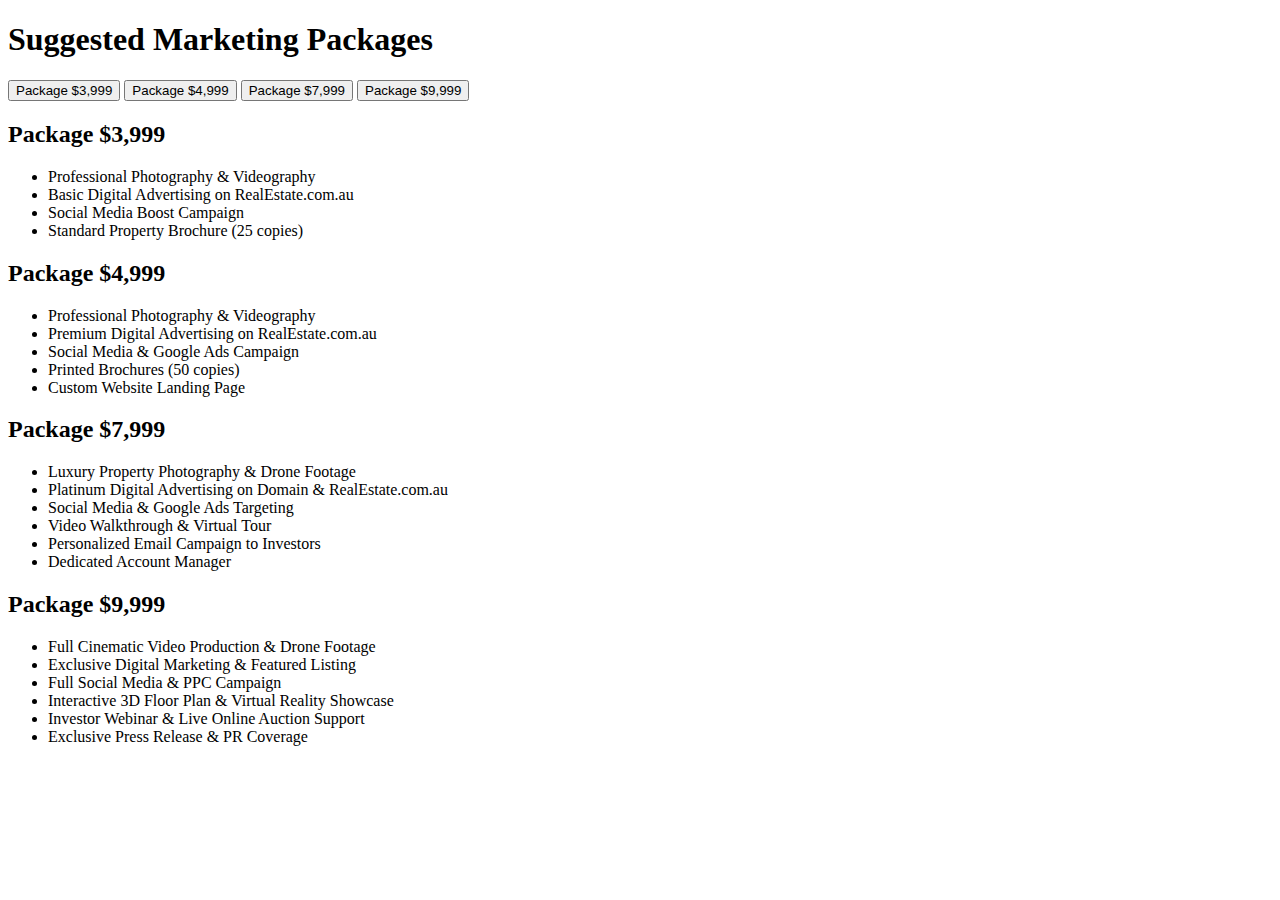
==== index.html @ 61d82912 "index.html" ====
<!DOCTYPE html>
<html lang="en">
<head>
    <meta charset="UTF-8">
    <meta name="viewport" content="width=device-width, initial-scale=1.0">
    <title>Marketing Packages</title>
    <link rel="stylesheet" href="styles.css">
</head>
<body>

    <h1>Suggested Marketing Packages</h1>

    <div class="toggle-buttons">
        <button onclick="showPackage('package1')" class="active">Package $3,999</button>
        <button onclick="showPackage('package2')">Package $4,999</button>
        <button onclick="showPackage('package3')">Package $7,999</button>
        <button onclick="showPackage('package4')">Package $9,999</button>
    </div>

    <div class="package-content">
        <div id="package1" class="package active">
            <h2>Package $3,999</h2>
            <ul>
                <li>Professional Photography & Videography</li>
                <li>Basic Digital Advertising on RealEstate.com.au</li>
                <li>Social Media Boost Campaign</li>
                <li>Standard Property Brochure (25 copies)</li>
            </ul>
        </div>

        <div id="package2" class="package">
            <h2>Package $4,999</h2>
            <ul>
                <li>Professional Photography & Videography</li>
                <li>Premium Digital Advertising on RealEstate.com.au</li>
                <li>Social Media & Google Ads Campaign</li>
                <li>Printed Brochures (50 copies)</li>
                <li>Custom Website Landing Page</li>
            </ul>
        </div>

        <div id="package3" class="package">
            <h2>Package $7,999</h2>
            <ul>
                <li>Luxury Property Photography & Drone Footage</li>
                <li>Platinum Digital Advertising on Domain & RealEstate.com.au</li>
                <li>Social Media & Google Ads Targeting</li>
                <li>Video Walkthrough & Virtual Tour</li>
                <li>Personalized Email Campaign to Investors</li>
                <li>Dedicated Account Manager</li>
            </ul>
        </div>

        <div id="package4" class="package">
            <h2>Package $9,999</h2>
            <ul>
                <li>Full Cinematic Video Production & Drone Footage</li>
                <li>Exclusive Digital Marketing & Featured Listing</li>
                <li>Full Social Media & PPC Campaign</li>
                <li>Interactive 3D Floor Plan & Virtual Reality Showcase</li>
                <li>Investor Webinar & Live Online Auction Support</li>
                <li>Exclusive Press Release & PR Coverage</li>
            </ul>
        </div>
    </div>

    <script src="script.js"></script>
</body>
</html>
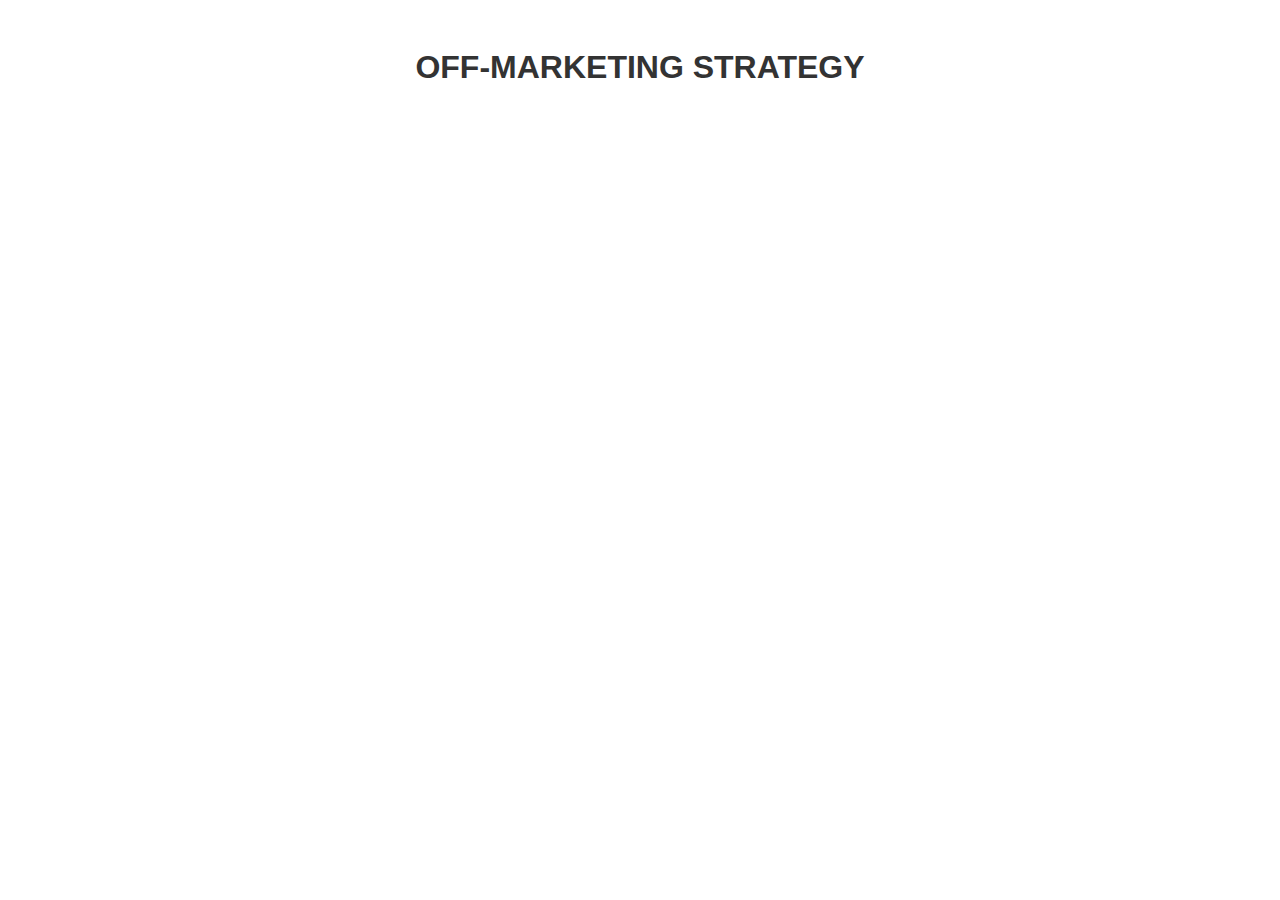
==== commit 4b8722be: "Update index.html" ====
--- a/index.html
+++ b/index.html
@@ -8,62 +8,67 @@
 </head>
 <body>
 
-    <h1>Suggested Marketing Packages</h1>
+    <h1 class="title">OFF-MARKETING STRATEGY</h1>
 
-    <div class="toggle-buttons">
-        <button onclick="showPackage('package1')" class="active">Package $3,999</button>
-        <button onclick="showPackage('package2')">Package $4,999</button>
-        <button onclick="showPackage('package3')">Package $7,999</button>
-        <button onclick="showPackage('package4')">Package $9,999</button>
-    </div>
-
-    <div class="package-content">
-        <div id="package1" class="package active">
-            <h2>Package $3,999</h2>
-            <ul>
-                <li>Professional Photography & Videography</li>
-                <li>Basic Digital Advertising on RealEstate.com.au</li>
-                <li>Social Media Boost Campaign</li>
-                <li>Standard Property Brochure (25 copies)</li>
-            </ul>
+    <div class="packages-container">
+        <div class="package">
+            <h2>Package 1</h2>
+            <div class="package-content">
+                <h3>Branding & Digital</h3>
+                <p>- Logo & Brand Identity</p>
+                <p>- Professional Website</p>
+                <p>- Social Media Setup</p>
+                <h3>Marketing Materials</h3>
+                <p>- Business Cards & Flyers</p>
+                <p>- Email Newsletter Templates</p>
+                <h3>Subtotal: $3,999</h3>
+            </div>
+            <div class="package-total">Total: $3,999</div>
         </div>
 
-        <div id="package2" class="package">
-            <h2>Package $4,999</h2>
-            <ul>
-                <li>Professional Photography & Videography</li>
-                <li>Premium Digital Advertising on RealEstate.com.au</li>
-                <li>Social Media & Google Ads Campaign</li>
-                <li>Printed Brochures (50 copies)</li>
-                <li>Custom Website Landing Page</li>
-            </ul>
+        <div class="package">
+            <h2>Package 2</h2>
+            <div class="package-content">
+                <h3>Marketing Strategy</h3>
+                <p>- Competitor Analysis</p>
+                <p>- Google Ads & SEO</p>
+                <p>- Email Campaign Setup</p>
+                <h3>Development & Design</h3>
+                <p>- Custom Landing Pages</p>
+                <p>- Interactive Media (Videos, Animations)</p>
+                <h3>Subtotal: $4,999</h3>
+            </div>
+            <div class="package-total">Total: $4,999</div>
         </div>
 
-        <div id="package3" class="package">
-            <h2>Package $7,999</h2>
-            <ul>
-                <li>Luxury Property Photography & Drone Footage</li>
-                <li>Platinum Digital Advertising on Domain & RealEstate.com.au</li>
-                <li>Social Media & Google Ads Targeting</li>
-                <li>Video Walkthrough & Virtual Tour</li>
-                <li>Personalized Email Campaign to Investors</li>
-                <li>Dedicated Account Manager</li>
-            </ul>
+        <div class="package">
+            <h2>Package 3</h2>
+            <div class="package-content">
+                <h3>Advanced Advertising</h3>
+                <p>- Paid Social Campaigns</p>
+                <p>- Retargeting & Conversion Optimization</p>
+                <h3>Lead Nurturing</h3>
+                <p>- CRM Integration</p>
+                <p>- Automated Email Flows</p>
+                <h3>Subtotal: $7,999</h3>
+            </div>
+            <div class="package-total">Total: $7,999</div>
         </div>
 
-        <div id="package4" class="package">
-            <h2>Package $9,999</h2>
-            <ul>
-                <li>Full Cinematic Video Production & Drone Footage</li>
-                <li>Exclusive Digital Marketing & Featured Listing</li>
-                <li>Full Social Media & PPC Campaign</li>
-                <li>Interactive 3D Floor Plan & Virtual Reality Showcase</li>
-                <li>Investor Webinar & Live Online Auction Support</li>
-                <li>Exclusive Press Release & PR Coverage</li>
-            </ul>
+        <div class="package">
+            <h2>Package 4</h2>
+            <div class="package-content">
+                <h3>Premium Strategy</h3>
+                <p>- Full Marketing Team Support</p>
+                <p>- Dedicated Account Manager</p>
+                <h3>Complete Digital Ecosystem</h3>
+                <p>- Multi-Channel Ad Campaigns</p>
+                <p>- Advanced Data Analytics & Reporting</p>
+                <h3>Subtotal: $9,999</h3>
+            </div>
+            <div class="package-total">Total: $9,999</div>
         </div>
     </div>
 
-    <script src="script.js"></script>
 </body>
 </html>
--- a/styles.css
+++ b/styles.css
@@ -0,0 +1,50 @@
+body {
+    font-family: Arial, sans-serif;
+    text-align: center;
+    padding: 20px;
+}
+
+h1 {
+    color: #333;
+}
+
+.toggle-buttons {
+    display: flex;
+    justify-content: center;
+    margin-bottom: 20px;
+}
+
+.toggle-buttons button {
+    padding: 10px 20px;
+    border: none;
+    cursor: pointer;
+    background: #ddd;
+    font-size: 16px;
+    margin: 5px;
+    transition: background 0.3s;
+}
+
+.toggle-buttons button.active {
+    background: black;
+    color: white;
+}
+
+.package-content {
+    max-width: 600px;
+    margin: 0 auto;
+    text-align: left;
+}
+
+.package {
+    display: none;
+}
+
+.package.active {
+    display: block;
+    animation: fadeIn 0.3s ease-in-out;
+}
+
+@keyframes fadeIn {
+    from { opacity: 0; }
+    to { opacity: 1; }
+}
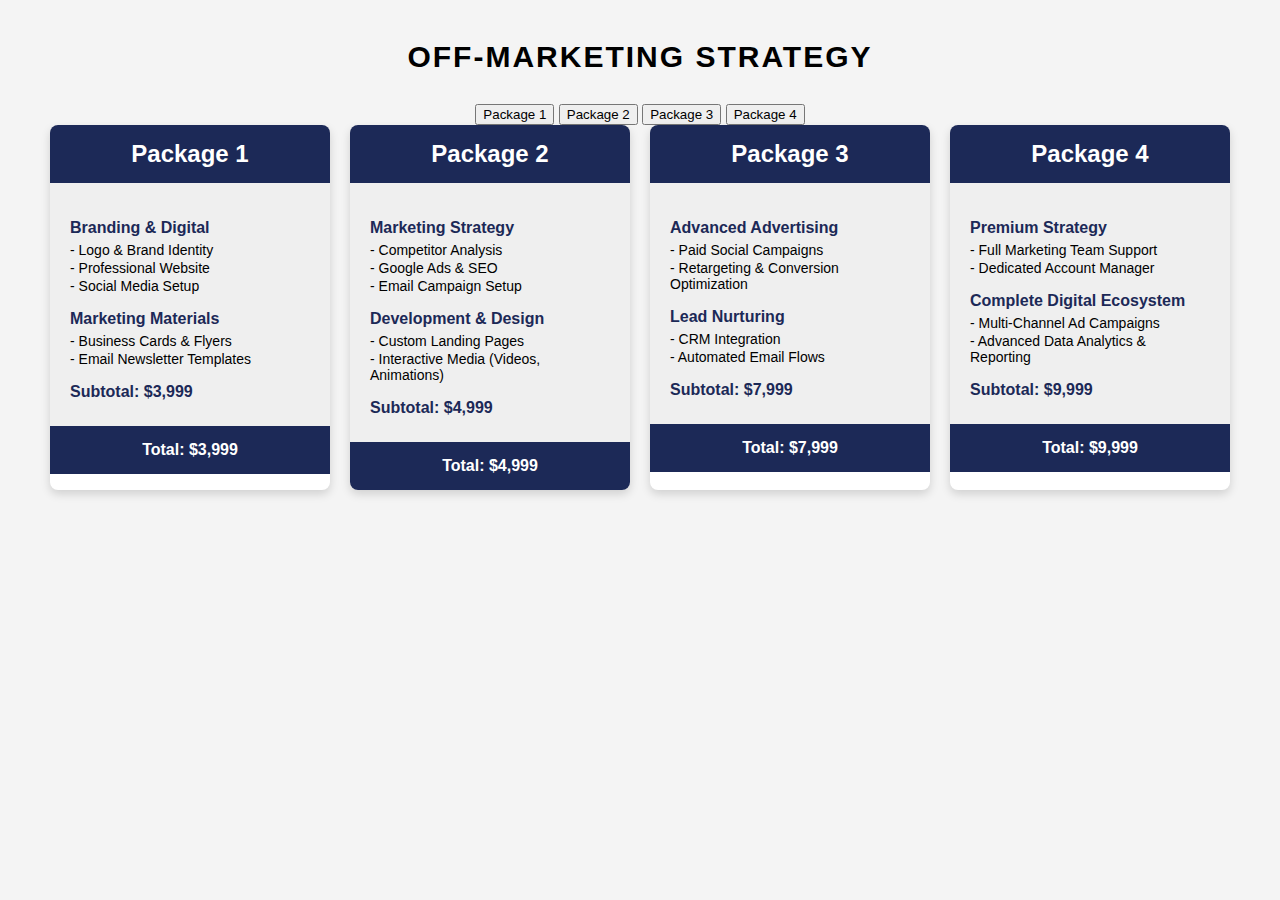
==== commit f9ecdaf1: "Update index.html" ====
--- a/index.html
+++ b/index.html
@@ -5,13 +5,23 @@
     <meta name="viewport" content="width=device-width, initial-scale=1.0">
     <title>Marketing Packages</title>
     <link rel="stylesheet" href="styles.css">
+    <script defer src="script.js"></script>
 </head>
 <body>
 
     <h1 class="title">OFF-MARKETING STRATEGY</h1>
 
+    <!-- Toggle Buttons -->
+    <div class="toggle-buttons">
+        <button class="toggle-btn active" onclick="showPackage('package1')">Package 1</button>
+        <button class="toggle-btn" onclick="showPackage('package2')">Package 2</button>
+        <button class="toggle-btn" onclick="showPackage('package3')">Package 3</button>
+        <button class="toggle-btn" onclick="showPackage('package4')">Package 4</button>
+    </div>
+
+    <!-- Package Sections -->
     <div class="packages-container">
-        <div class="package">
+        <div id="package1" class="package active">
             <h2>Package 1</h2>
             <div class="package-content">
                 <h3>Branding & Digital</h3>
@@ -26,7 +36,7 @@
             <div class="package-total">Total: $3,999</div>
         </div>
 
-        <div class="package">
+        <div id="package2" class="package">
             <h2>Package 2</h2>
             <div class="package-content">
                 <h3>Marketing Strategy</h3>
@@ -41,7 +51,7 @@
             <div class="package-total">Total: $4,999</div>
         </div>
 
-        <div class="package">
+        <div id="package3" class="package">
             <h2>Package 3</h2>
             <div class="package-content">
                 <h3>Advanced Advertising</h3>
@@ -55,7 +65,7 @@
             <div class="package-total">Total: $7,999</div>
         </div>
 
-        <div class="package">
+        <div id="package4" class="package">
             <h2>Package 4</h2>
             <div class="package-content">
                 <h3>Premium Strategy</h3>
--- a/styles.css
+++ b/styles.css
@@ -1,50 +1,72 @@
+/* Global Styles */
 body {
-    font-family: Arial, sans-serif;
+    font-family: 'Arial', sans-serif;
+    background-color: #F4F4F4;
+    margin: 0;
+    padding: 20px;
     text-align: center;
-    padding: 20px;
 }
 
-h1 {
-    color: #333;
+/* Title */
+.title {
+    font-size: 30px;
+    font-weight: bold;
+    text-transform: uppercase;
+    letter-spacing: 2px;
+    margin-bottom: 30px;
 }
 
-.toggle-buttons {
+/* Container for Packages */
+.packages-container {
     display: flex;
     justify-content: center;
-    margin-bottom: 20px;
+    gap: 20px;
+    flex-wrap: wrap;
 }
 
-.toggle-buttons button {
-    padding: 10px 20px;
-    border: none;
-    cursor: pointer;
-    background: #ddd;
-    font-size: 16px;
-    margin: 5px;
-    transition: background 0.3s;
-}
-
-.toggle-buttons button.active {
-    background: black;
-    color: white;
-}
-
-.package-content {
-    max-width: 600px;
-    margin: 0 auto;
+/* Individual Package Styling */
+.package {
+    background-color: white;
+    width: 280px;
+    border-radius: 8px;
+    box-shadow: 0px 4px 10px rgba(0, 0, 0, 0.15);
+    overflow: hidden;
     text-align: left;
 }
 
-.package {
-    display: none;
+/* Header */
+.package h2 {
+    background-color: #1C2957;
+    color: white;
+    padding: 15px;
+    margin: 0;
+    text-align: center;
 }
 
-.package.active {
-    display: block;
-    animation: fadeIn 0.3s ease-in-out;
+/* Package Content */
+.package-content {
+    padding: 20px;
+    background-color: #EFEFEF;
 }
 
-@keyframes fadeIn {
-    from { opacity: 0; }
-    to { opacity: 1; }
+.package-content h3 {
+    font-size: 16px;
+    font-weight: bold;
+    margin-bottom: 5px;
+    color: #1C2957;
 }
+
+.package-content p {
+    margin: 2px 0;
+    font-size: 14px;
+}
+
+/* Price Box */
+.package-total {
+    background-color: #1C2957;
+    color: white;
+    padding: 15px;
+    font-size: 16px;
+    font-weight: bold;
+    text-align: center;
+}
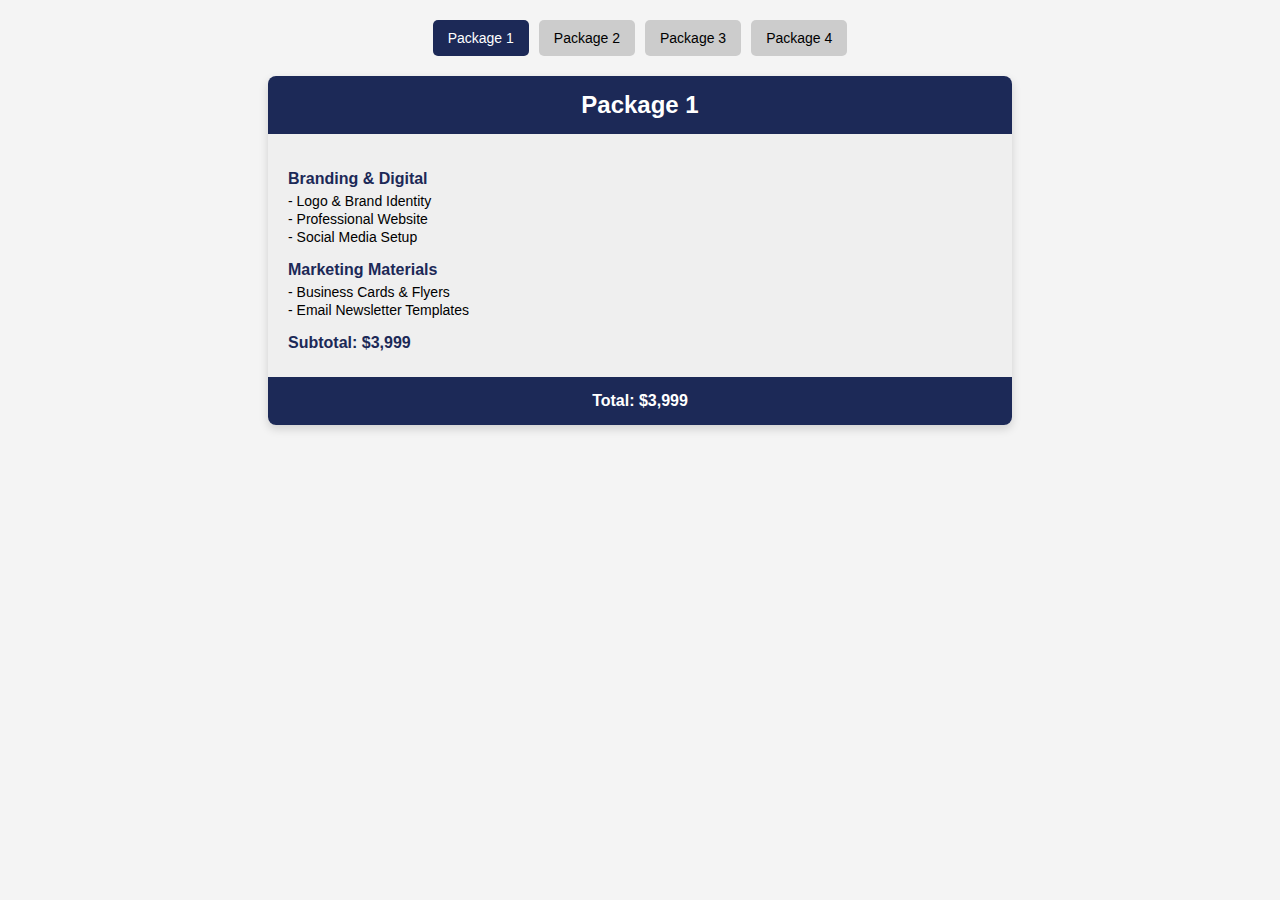
==== commit 1a0ca9b9: "Update index.html" ====
--- a/index.html
+++ b/index.html
@@ -8,8 +8,6 @@
     <script defer src="script.js"></script>
 </head>
 <body>
-
-    <h1 class="title">OFF-MARKETING STRATEGY</h1>
 
     <!-- Toggle Buttons -->
     <div class="toggle-buttons">
--- a/styles.css
+++ b/styles.css
@@ -16,22 +16,52 @@
     margin-bottom: 30px;
 }
 
+/* Toggle Buttons */
+.toggle-buttons {
+    display: flex;
+    justify-content: center;
+    gap: 10px;
+    margin-bottom: 20px;
+}
+
+.toggle-btn {
+    padding: 10px 15px;
+    border: none;
+    cursor: pointer;
+    font-size: 14px;
+    background: #ccc;
+    color: black;
+    transition: background 0.3s;
+    border-radius: 5px;
+}
+
+.toggle-btn.active {
+    background: #1C2957;
+    color: white;
+}
+
 /* Container for Packages */
 .packages-container {
     display: flex;
     justify-content: center;
-    gap: 20px;
-    flex-wrap: wrap;
+    align-items: center;
+    flex-direction: column;
 }
 
 /* Individual Package Styling */
 .package {
     background-color: white;
-    width: 280px;
+    width: 60%;
     border-radius: 8px;
     box-shadow: 0px 4px 10px rgba(0, 0, 0, 0.15);
     overflow: hidden;
     text-align: left;
+    display: none; /* Hide by default */
+}
+
+/* Show Active Package */
+.package.active {
+    display: block;
 }
 
 /* Header */
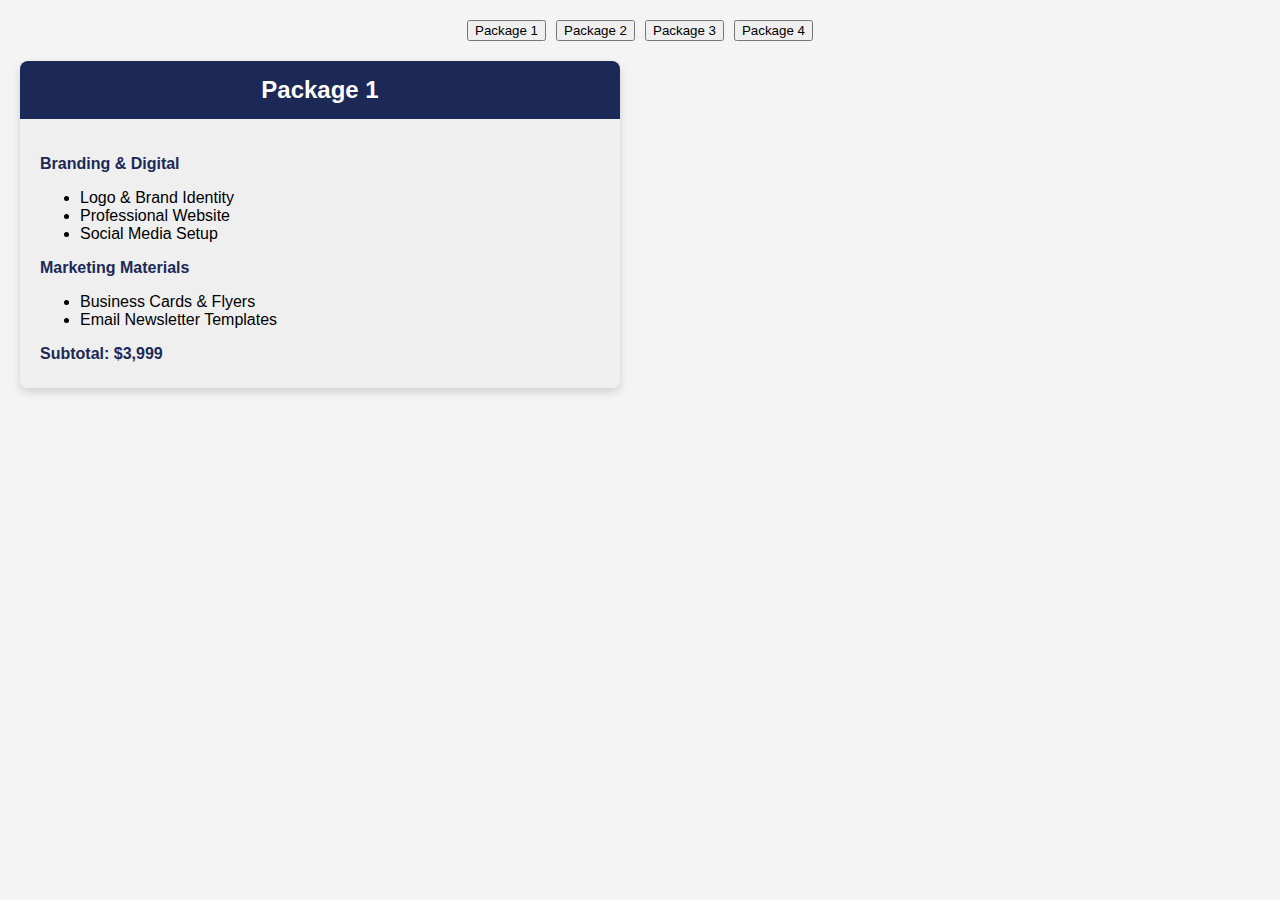
==== commit d411b14c: "Update index.html" ====
--- a/index.html
+++ b/index.html
@@ -2,80 +2,91 @@
 <html lang="en">
 <head>
     <meta charset="UTF-8">
-    <meta name="viewport" content="width=device-width, initial-scale=1.0">
+    <meta name="viewport" content="width=device-width, initial-scale=1">
     <title>Marketing Packages</title>
     <link rel="stylesheet" href="styles.css">
     <script defer src="script.js"></script>
 </head>
 <body>
 
-    <!-- Toggle Buttons -->
-    <div class="toggle-buttons">
-        <button class="toggle-btn active" onclick="showPackage('package1')">Package 1</button>
-        <button class="toggle-btn" onclick="showPackage('package2')">Package 2</button>
-        <button class="toggle-btn" onclick="showPackage('package3')">Package 3</button>
-        <button class="toggle-btn" onclick="showPackage('package4')">Package 4</button>
-    </div>
+    <div class="container">
+        <div class="toggle-buttons">
+            <button class="active" onclick="showPackage('package1')">Package 1</button>
+            <button onclick="showPackage('package2')">Package 2</button>
+            <button onclick="showPackage('package3')">Package 3</button>
+            <button onclick="showPackage('package4')">Package 4</button>
+        </div>
 
-    <!-- Package Sections -->
-    <div class="packages-container">
         <div id="package1" class="package active">
-            <h2>Package 1</h2>
-            <div class="package-content">
-                <h3>Branding & Digital</h3>
-                <p>- Logo & Brand Identity</p>
-                <p>- Professional Website</p>
-                <p>- Social Media Setup</p>
-                <h3>Marketing Materials</h3>
-                <p>- Business Cards & Flyers</p>
-                <p>- Email Newsletter Templates</p>
-                <h3>Subtotal: $3,999</h3>
+            <div class="package-box">
+                <h2>Package 1</h2>
+                <div class="package-content">
+                    <h3>Branding & Digital</h3>
+                    <ul>
+                        <li>Logo & Brand Identity</li>
+                        <li>Professional Website</li>
+                        <li>Social Media Setup</li>
+                    </ul>
+                    <h3>Marketing Materials</h3>
+                    <ul>
+                        <li>Business Cards & Flyers</li>
+                        <li>Email Newsletter Templates</li>
+                    </ul>
+                    <h3>Subtotal: $3,999</h3>
+                </div>
             </div>
-            <div class="package-total">Total: $3,999</div>
         </div>
 
         <div id="package2" class="package">
-            <h2>Package 2</h2>
-            <div class="package-content">
-                <h3>Marketing Strategy</h3>
-                <p>- Competitor Analysis</p>
-                <p>- Google Ads & SEO</p>
-                <p>- Email Campaign Setup</p>
-                <h3>Development & Design</h3>
-                <p>- Custom Landing Pages</p>
-                <p>- Interactive Media (Videos, Animations)</p>
-                <h3>Subtotal: $4,999</h3>
+            <div class="package-box">
+                <h2>Package 2</h2>
+                <div class="package-content">
+                    <h3>Digital Marketing</h3>
+                    <ul>
+                        <li>SEO Optimization</li>
+                        <li>Google Ads Setup</li>
+                        <li>Content Marketing</li>
+                    </ul>
+                    <h3>Marketing Analytics</h3>
+                    <ul>
+                        <li>Traffic Monitoring</li>
+                        <li>Conversion Rate Optimization</li>
+                    </ul>
+                    <h3>Subtotal: $4,999</h3>
+                </div>
             </div>
-            <div class="package-total">Total: $4,999</div>
         </div>
 
         <div id="package3" class="package">
-            <h2>Package 3</h2>
-            <div class="package-content">
-                <h3>Advanced Advertising</h3>
-                <p>- Paid Social Campaigns</p>
-                <p>- Retargeting & Conversion Optimization</p>
-                <h3>Lead Nurturing</h3>
-                <p>- CRM Integration</p>
-                <p>- Automated Email Flows</p>
-                <h3>Subtotal: $7,999</h3>
+            <div class="package-box">
+                <h2>Package 3</h2>
+                <div class="package-content">
+                    <h3>Advanced Strategy</h3>
+                    <ul>
+                        <li>Multi-Channel Campaigns</li>
+                        <li>Influencer Partnerships</li>
+                        <li>Sales Funnel Optimization</li>
+                    </ul>
+                    <h3>Subtotal: $7,999</h3>
+                </div>
             </div>
-            <div class="package-total">Total: $7,999</div>
         </div>
 
         <div id="package4" class="package">
-            <h2>Package 4</h2>
-            <div class="package-content">
-                <h3>Premium Strategy</h3>
-                <p>- Full Marketing Team Support</p>
-                <p>- Dedicated Account Manager</p>
-                <h3>Complete Digital Ecosystem</h3>
-                <p>- Multi-Channel Ad Campaigns</p>
-                <p>- Advanced Data Analytics & Reporting</p>
-                <h3>Subtotal: $9,999</h3>
+            <div class="package-box">
+                <h2>Package 4</h2>
+                <div class="package-content">
+                    <h3>Full-Service Marketing</h3>
+                    <ul>
+                        <li>End-to-End Campaign Management</li>
+                        <li>TV & Radio Advertising</li>
+                        <li>Exclusive Partnerships</li>
+                    </ul>
+                    <h3>Subtotal: $9,999</h3>
+                </div>
             </div>
-            <div class="package-total">Total: $9,999</div>
         </div>
+
     </div>
 
 </body>
--- a/styles.css
+++ b/styles.css
@@ -7,21 +7,13 @@
     text-align: center;
 }
 
-/* Title */
-.title {
-    font-size: 30px;
-    font-weight: bold;
-    text-transform: uppercase;
-    letter-spacing: 2px;
-    margin-bottom: 30px;
-}
-
 /* Toggle Buttons */
 .toggle-buttons {
     display: flex;
     justify-content: center;
     gap: 10px;
     margin-bottom: 20px;
+    flex-wrap: wrap;
 }
 
 .toggle-btn {
@@ -51,7 +43,8 @@
 /* Individual Package Styling */
 .package {
     background-color: white;
-    width: 60%;
+    width: 90%;
+    max-width: 600px;
     border-radius: 8px;
     box-shadow: 0px 4px 10px rgba(0, 0, 0, 0.15);
     overflow: hidden;
